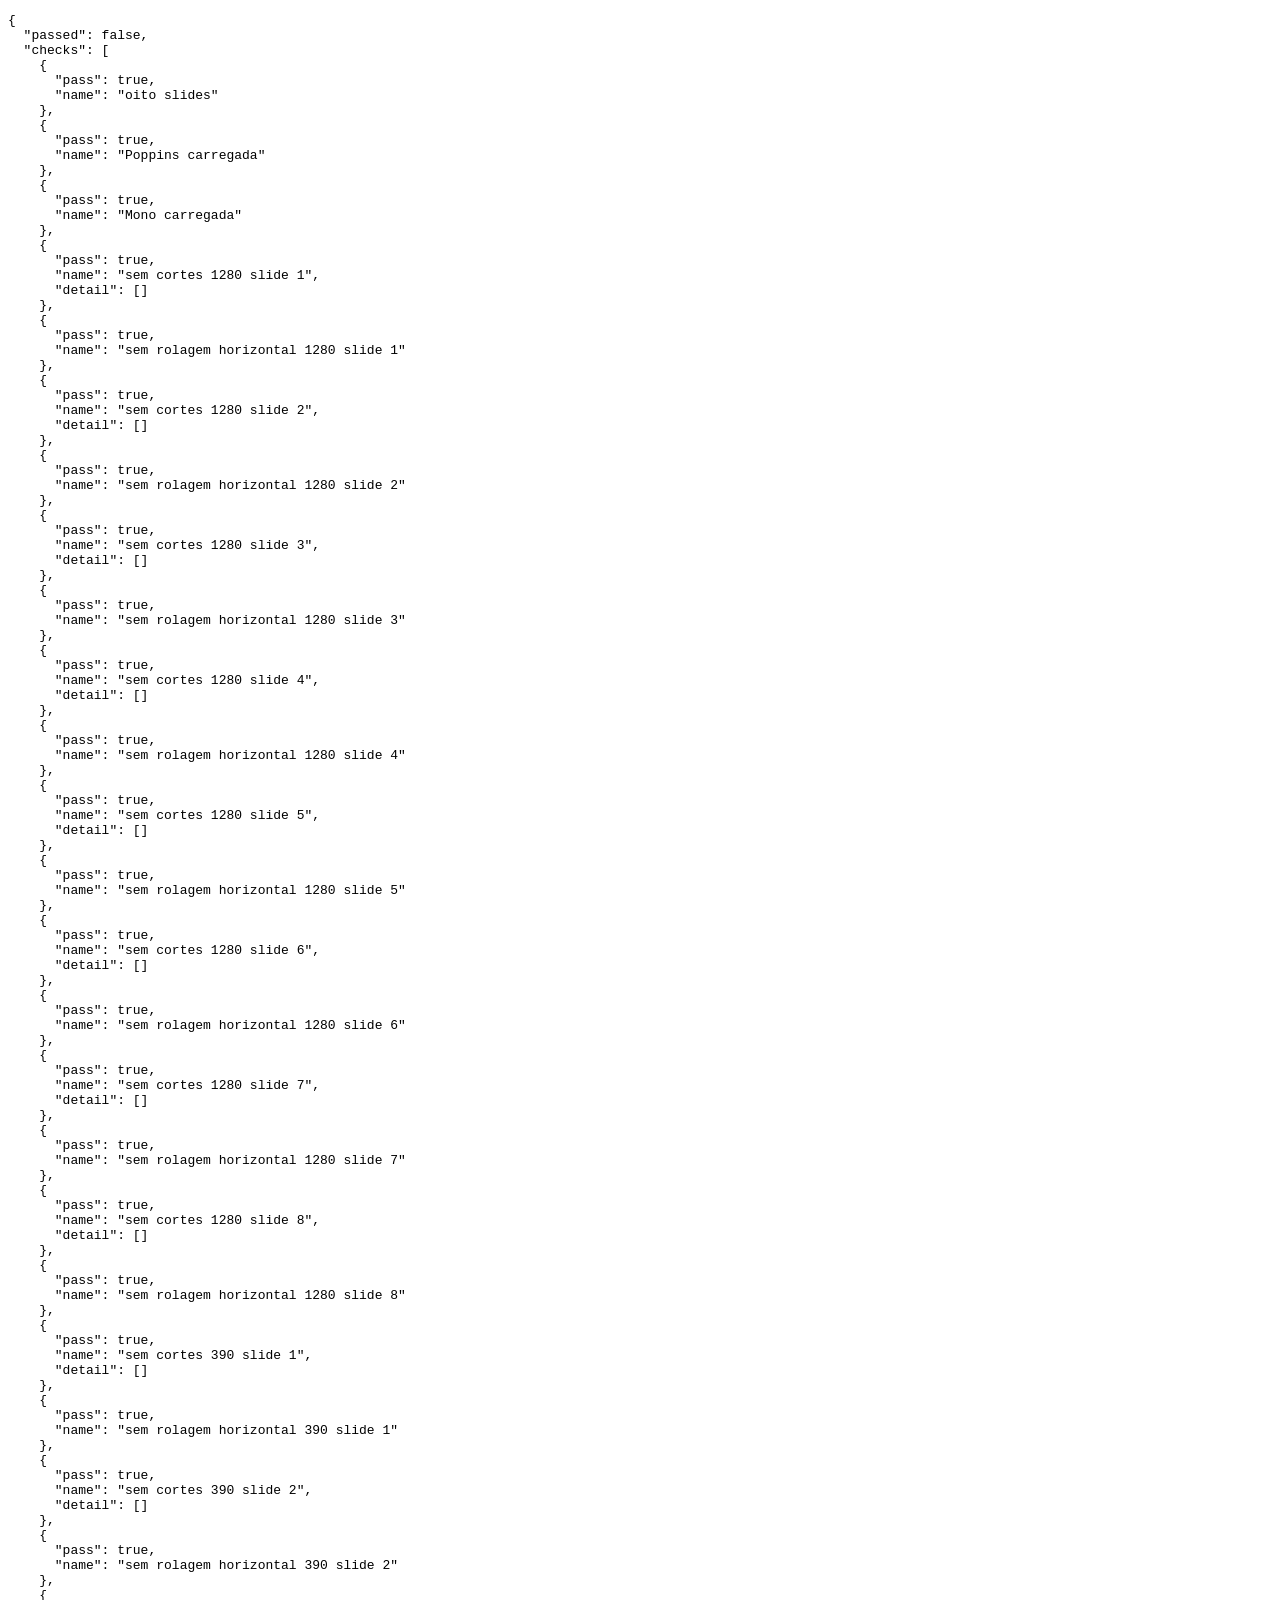
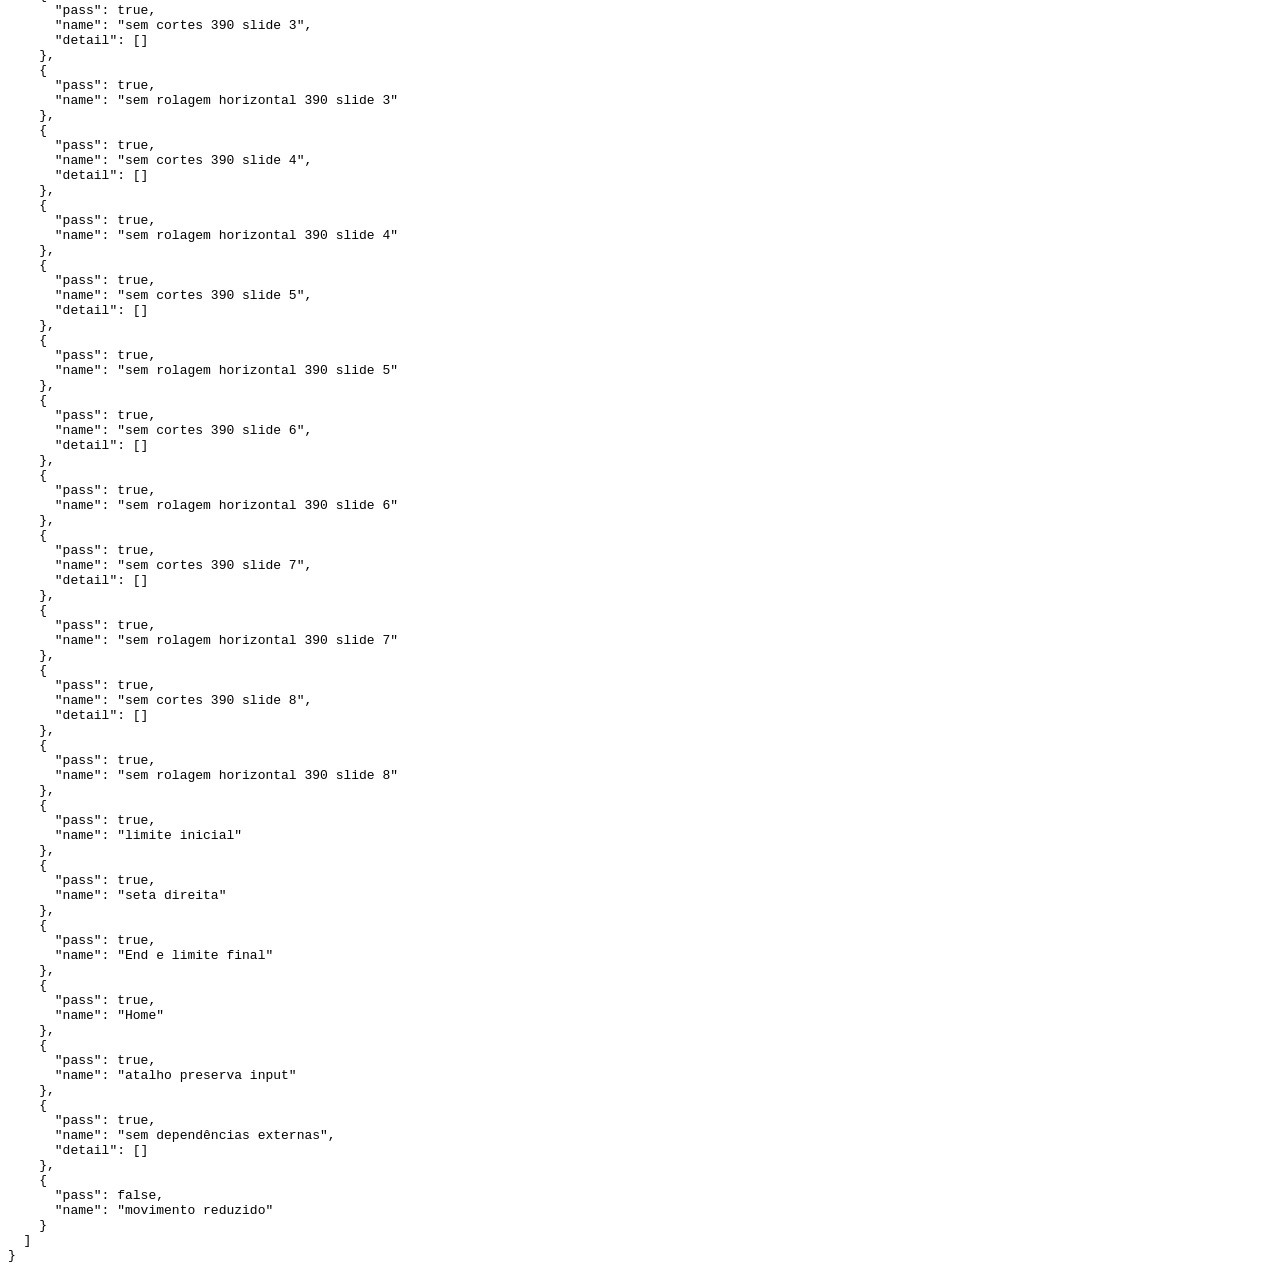
==== scripts/qa.html @ a5e4ff4e "feat: cria skill A9 Educacao com identidade, prompts e slides" ====
<!doctype html>
<html lang="pt-BR"><meta charset="utf-8"><title>QA local A9</title>
<body><p>Verificação local em andamento.</p>
<iframe title="Apresentação em teste" src="../skills/a9-educacao/assets/apresentacoes/demo-a9.html" style="border:0;width:1280px;height:800px"></iframe>
<script>
const frame=document.querySelector("iframe");
const results=[];
function check(condition,name,detail){results.push({pass:!!condition,name,detail});}
frame.addEventListener("load",async()=>{
 try{
 const doc=frame.contentDocument,win=frame.contentWindow;
 await doc.fonts.ready;
 const slides=[...doc.querySelectorAll(".slide")];
 check(slides.length===8,"oito slides");
 check(doc.fonts.check('700 60px "Poppins"'),"Poppins carregada");
 check(doc.fonts.check('400 24px "JetBrains Mono"'),"Mono carregada");
 for(const width of [1280,390]){
   frame.style.width=width+"px";frame.style.height="844px";
   await new Promise(resolve=>setTimeout(resolve,80));
   for(let i=0;i<8;i++){
     doc.querySelectorAll("#jump button")[i].click();
     await new Promise(resolve=>setTimeout(resolve,30));
     const active=doc.querySelector(".slide.active"),rect=active.getBoundingClientRect();
     const footer=active.querySelector(".footer").getBoundingClientRect();
     const over=[...active.querySelectorAll("h1,h2,h3,p,li,.quote,.chart")].filter(el=>{
       const r=el.getBoundingClientRect();
       return r.left<rect.left-1||r.right>rect.right+1||r.top<rect.top-1||r.bottom>footer.top+1;
     }).map(el=>el.tagName+":"+el.textContent.slice(0,35));
     check(over.length===0,"sem cortes "+width+" slide "+(i+1),over);
     check(doc.body.scrollWidth<=win.innerWidth+1,"sem rolagem horizontal "+width+" slide "+(i+1));
   }
 }
 const dots=doc.querySelectorAll("#jump button");
 dots[0].click();
 check(doc.querySelector("#prev").disabled,"limite inicial");
 win.document.body.dispatchEvent(new win.KeyboardEvent("keydown",{key:"ArrowRight",bubbles:true}));
 check(doc.querySelector(".slide.active").querySelector("h2").id==="s2","seta direita");
 win.document.body.dispatchEvent(new win.KeyboardEvent("keydown",{key:"End",bubbles:true}));
 check(doc.querySelector("#next").disabled,"End e limite final");
 win.document.body.dispatchEvent(new win.KeyboardEvent("keydown",{key:"Home",bubbles:true}));
 check(doc.querySelector(".slide.active").querySelector("h1").id==="s1","Home");
 const input=doc.createElement("input");doc.body.appendChild(input);input.focus();
 input.dispatchEvent(new win.KeyboardEvent("keydown",{key:"ArrowRight",bubbles:true}));
 check(doc.querySelector(".slide.active").querySelector("h1").id==="s1","atalho preserva input");
 input.remove();
 const external=win.performance.getEntriesByType("resource").filter(e=>!e.name.startsWith("data:")&&!e.name.startsWith(location.origin));
 check(external.length===0,"sem dependências externas",external.map(e=>e.name));
 check(win.getComputedStyle(doc.querySelector(".slide")).animationName==="none","movimento reduzido");
 }catch(error){check(false,"exceção",String(error));}
 const report={passed:results.every(r=>r.pass),checks:results};
 await fetch("/qa-result",{method:"POST",headers:{"Content-Type":"application/json"},body:JSON.stringify(report)});
 document.body.innerHTML="";
 const out=document.createElement("pre");out.id="qa-result";out.textContent=JSON.stringify(report,null,2);document.body.appendChild(out);
});
</script></body></html>
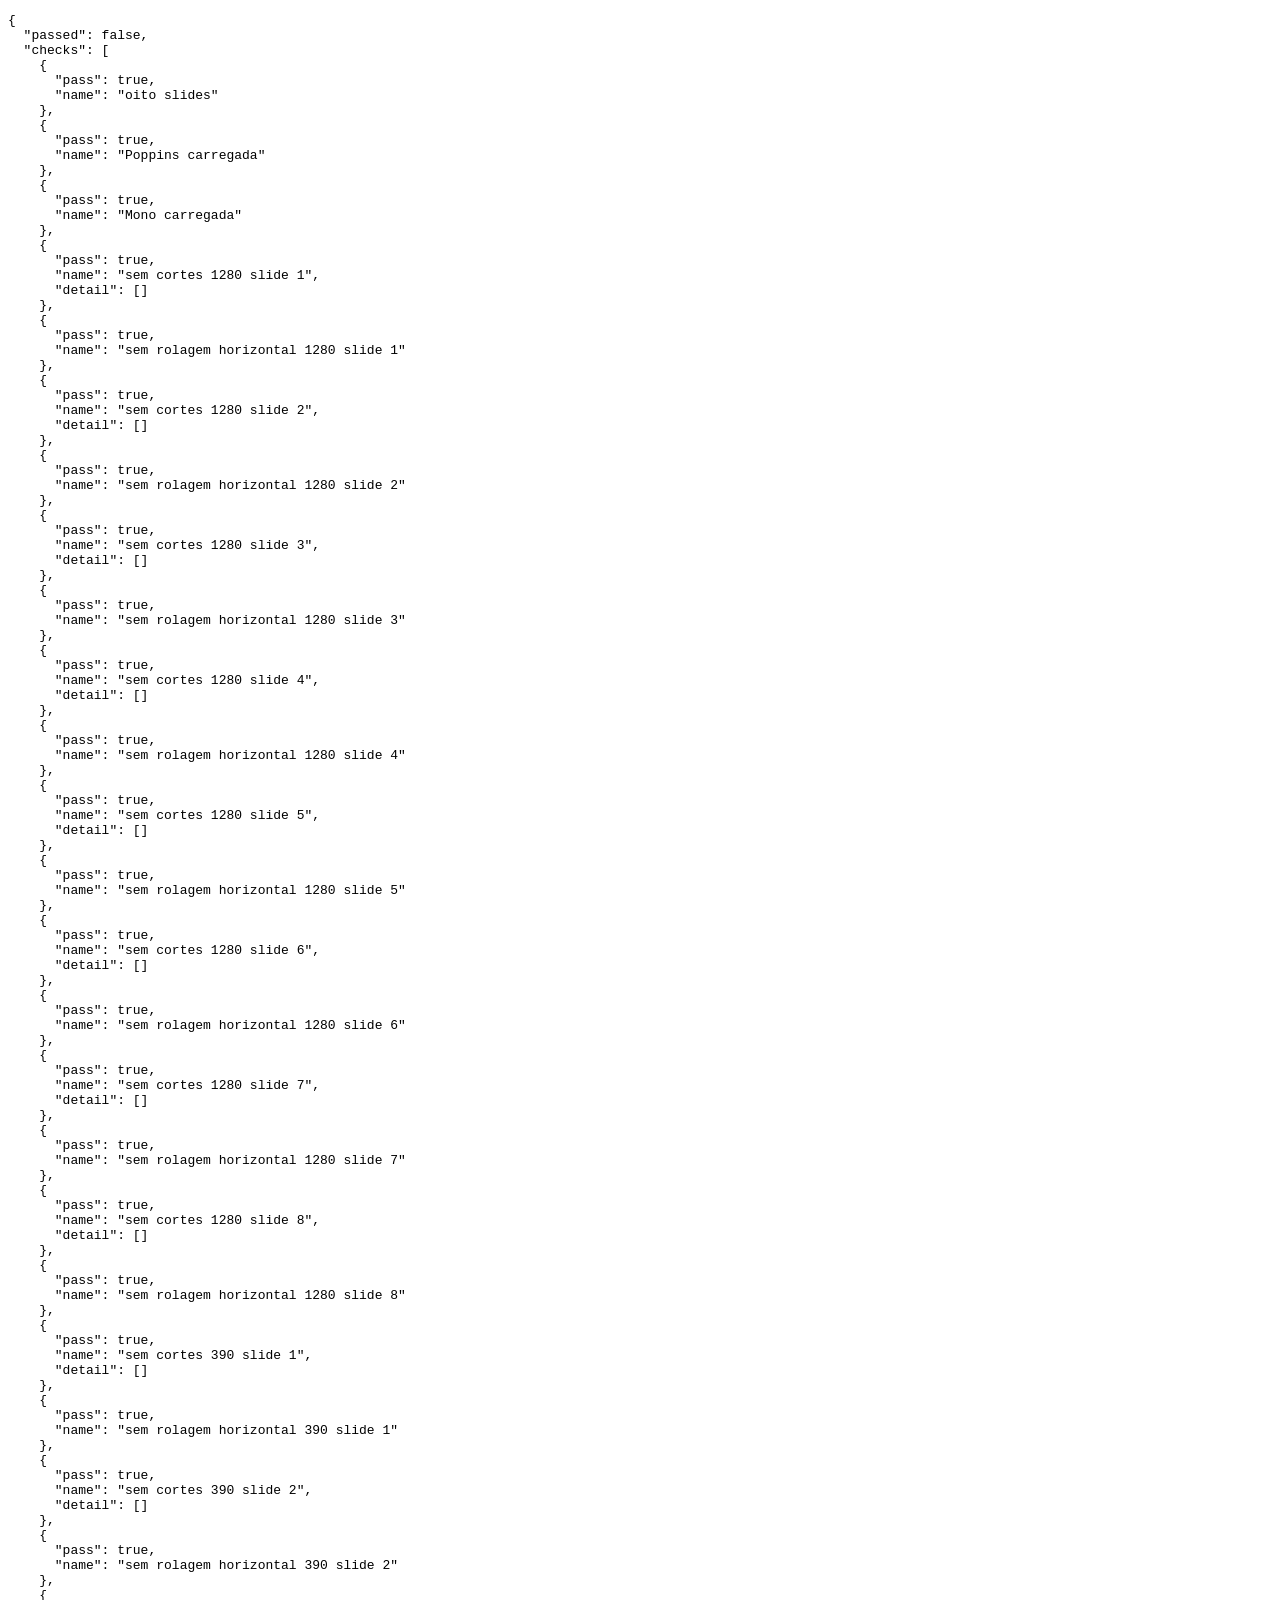
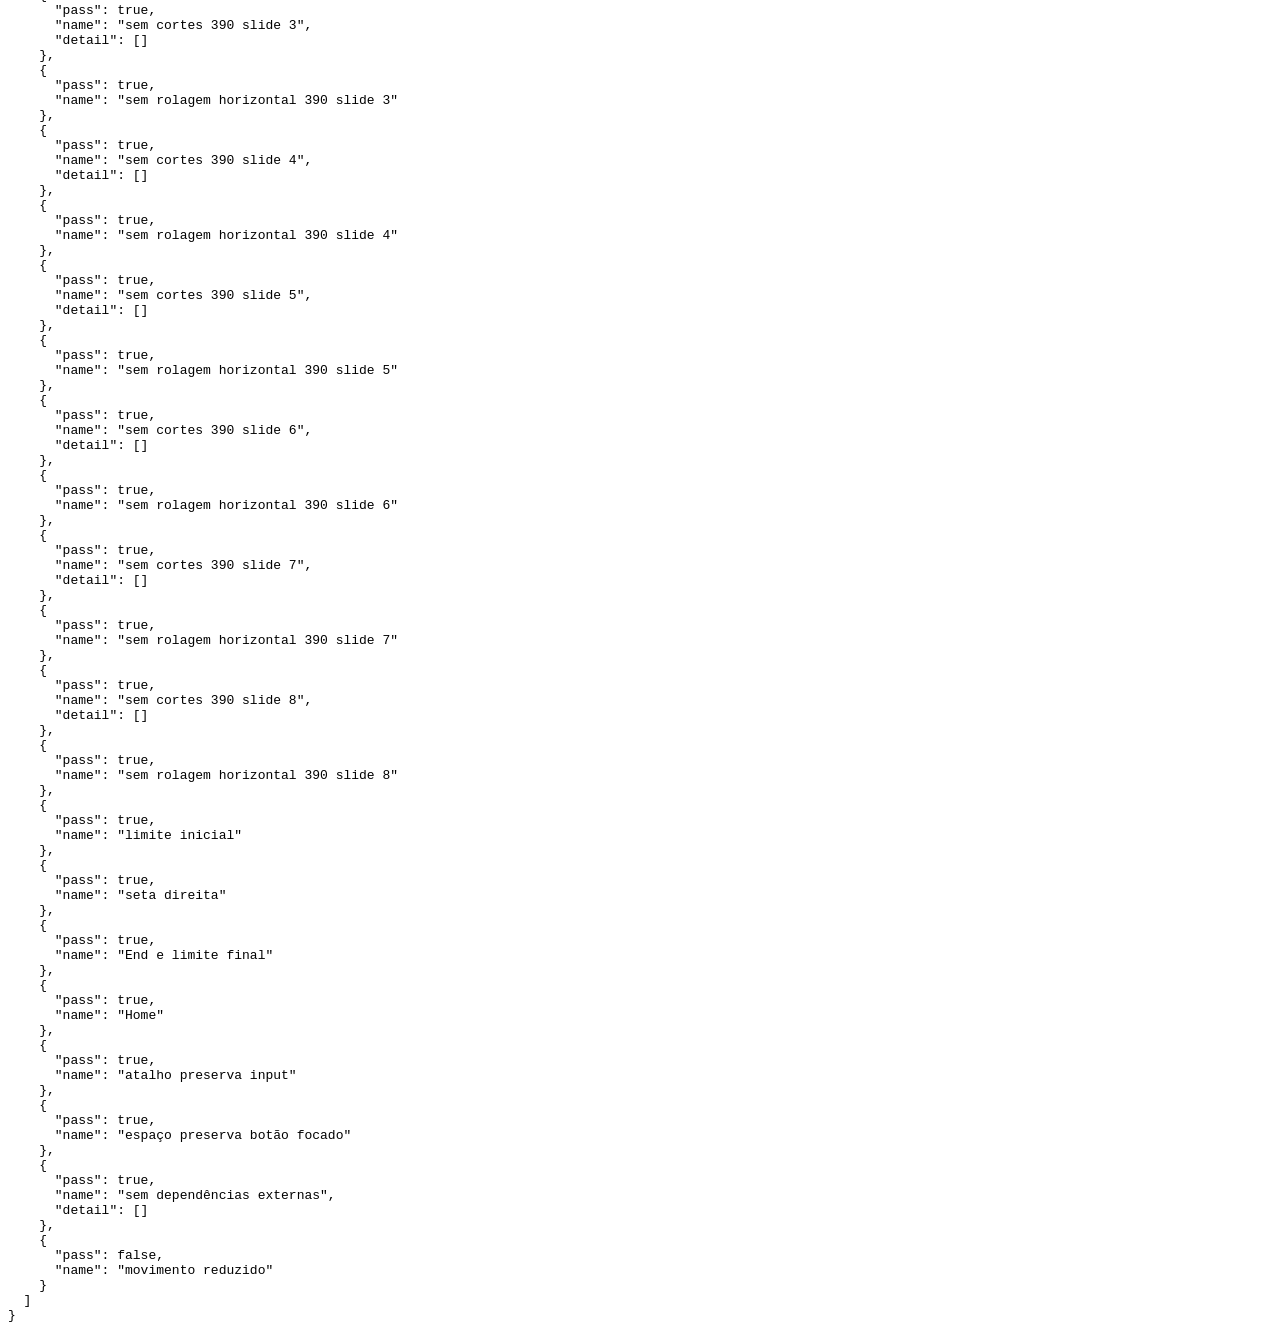
==== commit 08af50e6: "fix: preserva ativacao de botoes por espaco nos slides" ====
--- a/scripts/qa.html
+++ b/scripts/qa.html
@@ -43,6 +43,9 @@
  input.dispatchEvent(new win.KeyboardEvent("keydown",{key:"ArrowRight",bubbles:true}));
  check(doc.querySelector(".slide.active").querySelector("h1").id==="s1","atalho preserva input");
  input.remove();
+ const space=new win.KeyboardEvent("keydown",{key:" ",bubbles:true,cancelable:true});
+ const fullscreen=doc.querySelector("#fullscreen");fullscreen.focus();fullscreen.dispatchEvent(space);
+ check(!space.defaultPrevented&&doc.querySelector(".slide.active").querySelector("h1")?.id==="s1","espaço preserva botão focado");
  const external=win.performance.getEntriesByType("resource").filter(e=>!e.name.startsWith("data:")&&!e.name.startsWith(location.origin));
  check(external.length===0,"sem dependências externas",external.map(e=>e.name));
  check(win.getComputedStyle(doc.querySelector(".slide")).animationName==="none","movimento reduzido");
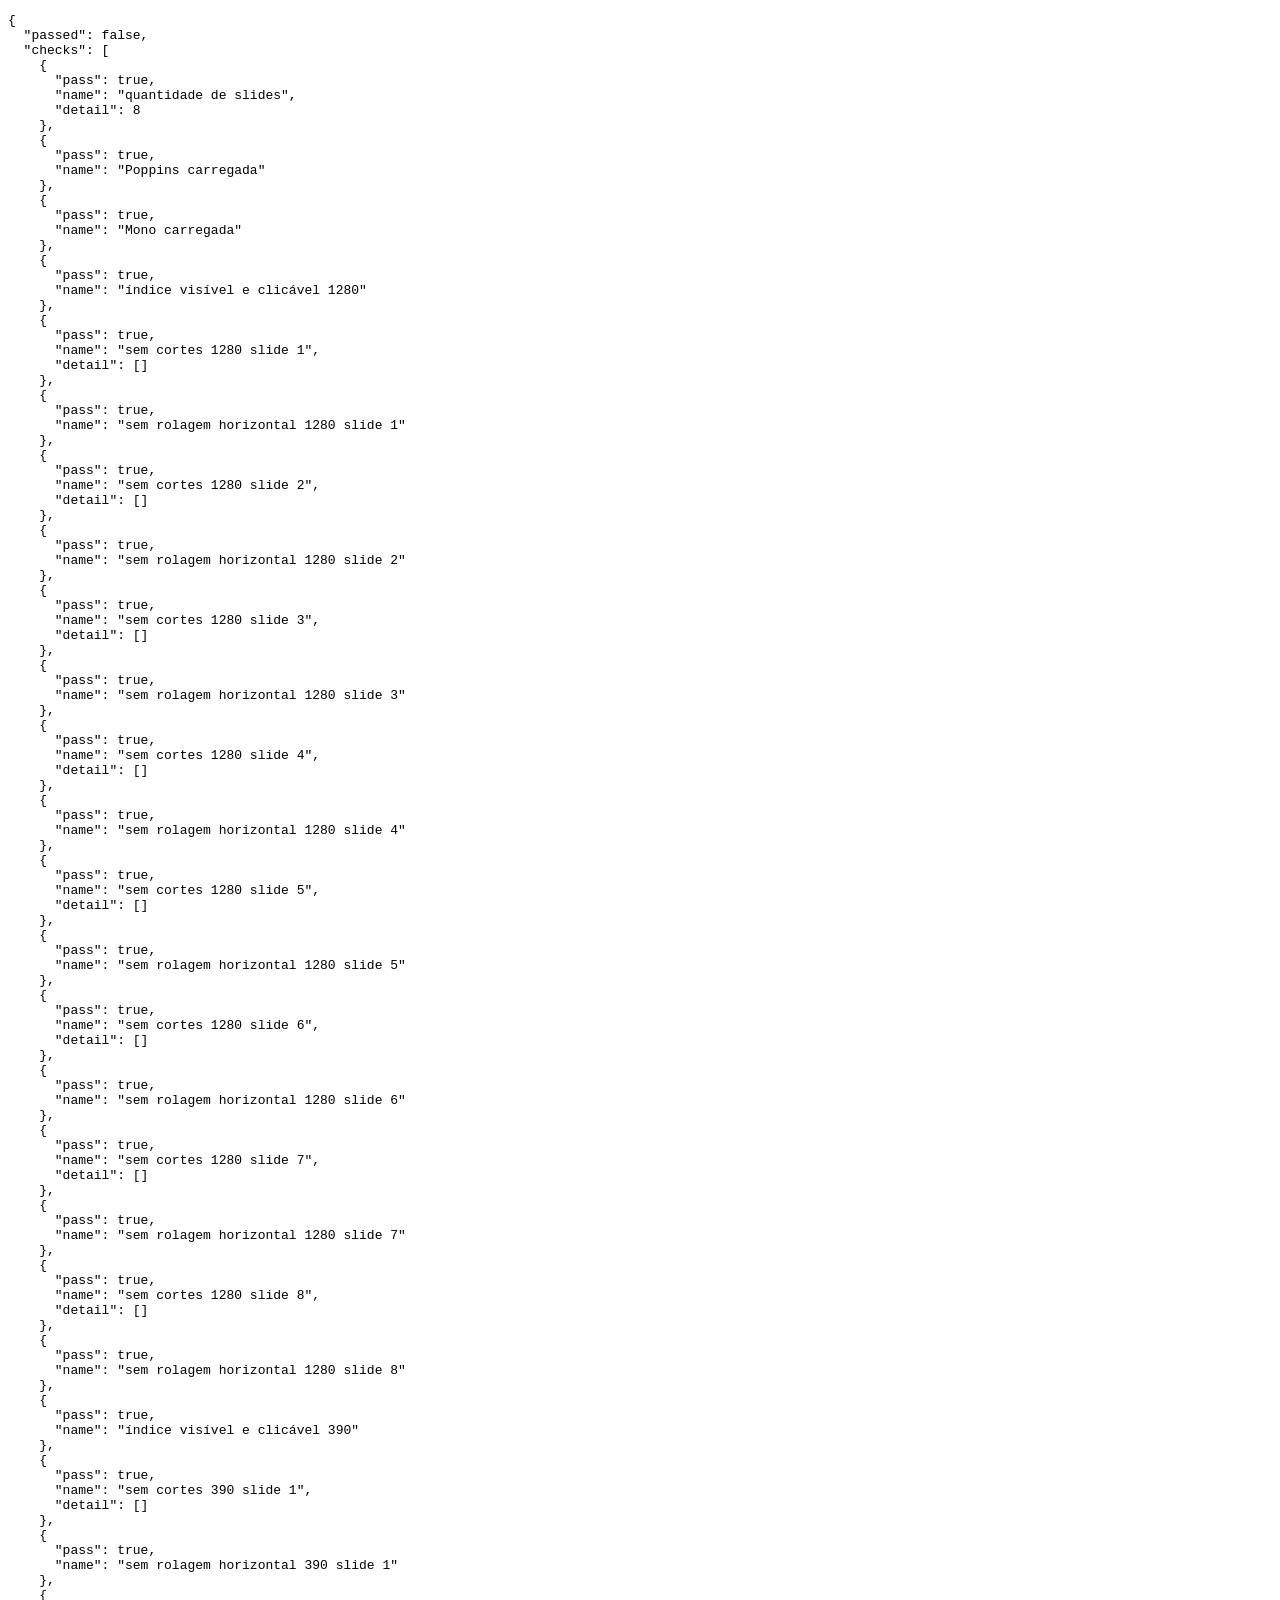
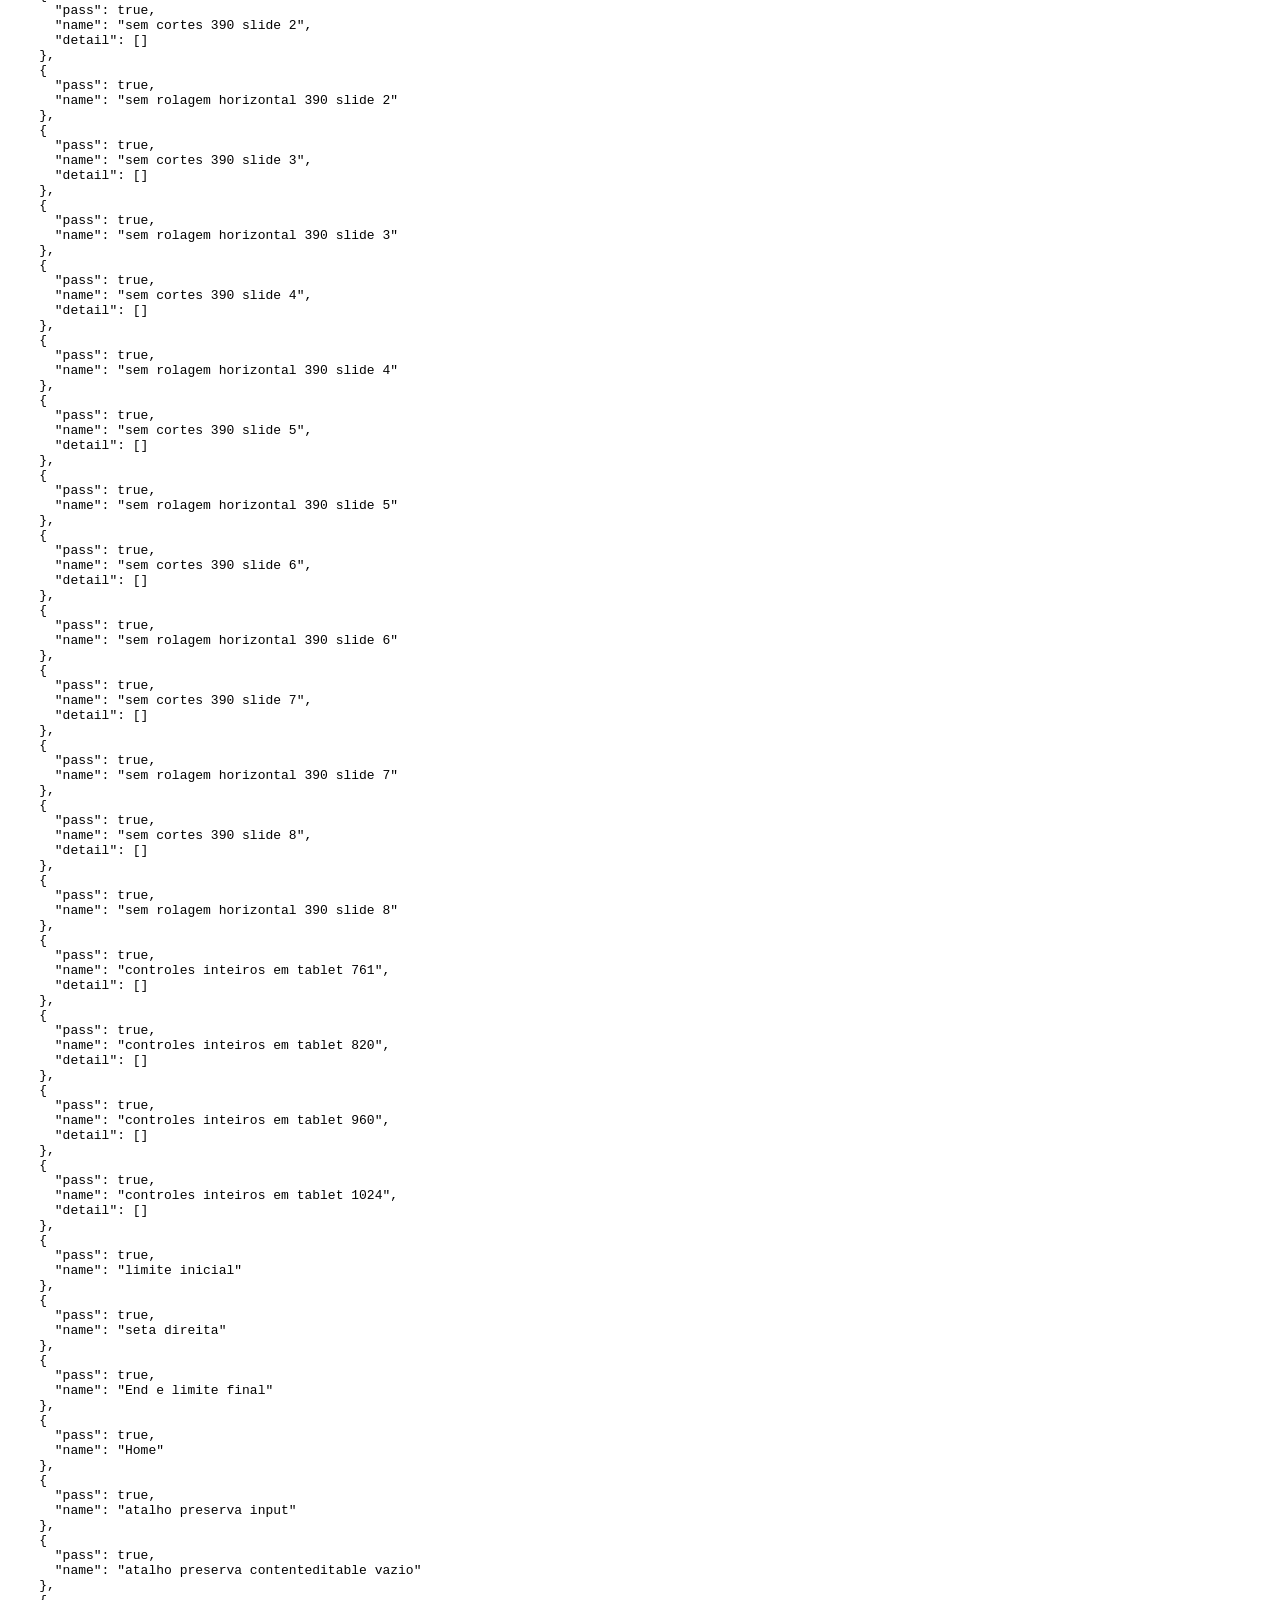
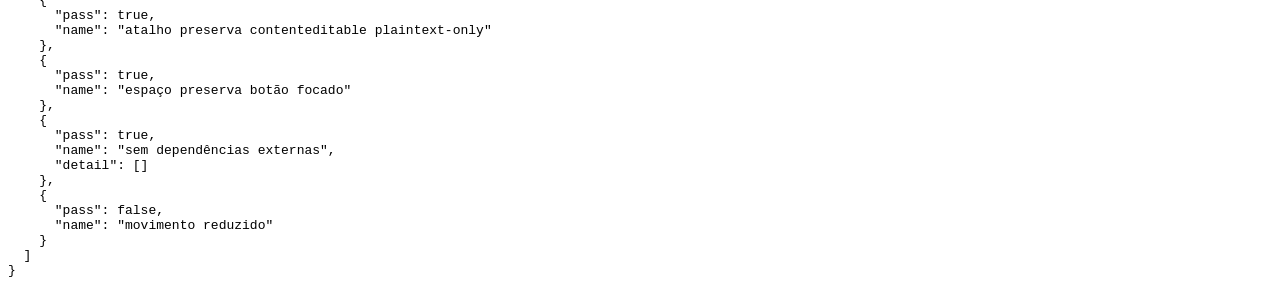
==== commit 85e9173b: "Melhora identidade visual e textos da skill A9" ====
--- a/scripts/qa.html
+++ b/scripts/qa.html
@@ -1,9 +1,11 @@
 <!doctype html>
 <html lang="pt-BR"><meta charset="utf-8"><title>QA local A9</title>
 <body><p>Verificação local em andamento.</p>
-<iframe title="Apresentação em teste" src="../skills/a9-educacao/assets/apresentacoes/demo-a9.html" style="border:0;width:1280px;height:800px"></iframe>
+<iframe title="Apresentação em teste" style="border:0;width:1280px;height:800px"></iframe>
 <script>
 const frame=document.querySelector("iframe");
+const params=new URLSearchParams(location.search);
+const expectedSlides=Number(params.get("slides")||8);
 const results=[];
 function check(condition,name,detail){results.push({pass:!!condition,name,detail});}
 frame.addEventListener("load",async()=>{
@@ -11,13 +13,15 @@
  const doc=frame.contentDocument,win=frame.contentWindow;
  await doc.fonts.ready;
  const slides=[...doc.querySelectorAll(".slide")];
- check(slides.length===8,"oito slides");
+ check(slides.length===expectedSlides,"quantidade de slides",slides.length);
  check(doc.fonts.check('700 60px "Poppins"'),"Poppins carregada");
  check(doc.fonts.check('400 24px "JetBrains Mono"'),"Mono carregada");
  for(const width of [1280,390]){
    frame.style.width=width+"px";frame.style.height="844px";
    await new Promise(resolve=>setTimeout(resolve,80));
-   for(let i=0;i<8;i++){
+   const indexes=[...doc.querySelectorAll("#jump button")];
+   check(indexes.every(button=>{const rect=button.getBoundingClientRect();return rect.width>=39&&rect.height>=43;}),"índice visível e clicável "+width);
+   for(let i=0;i<slides.length;i++){
      doc.querySelectorAll("#jump button")[i].click();
      await new Promise(resolve=>setTimeout(resolve,30));
      const active=doc.querySelector(".slide.active"),rect=active.getBoundingClientRect();
@@ -29,6 +33,15 @@
      check(over.length===0,"sem cortes "+width+" slide "+(i+1),over);
      check(doc.body.scrollWidth<=win.innerWidth+1,"sem rolagem horizontal "+width+" slide "+(i+1));
    }
+ }
+ for(const width of [761,820,960,1024]){
+   frame.style.width=width+"px";
+   await new Promise(resolve=>setTimeout(resolve,80));
+   const clipped=[...doc.querySelectorAll(".controls button")].filter(button=>{
+     const rect=button.getBoundingClientRect();
+     return rect.width<1||rect.height<1||rect.left<0||rect.right>win.innerWidth+1||rect.bottom>win.innerHeight+1;
+   }).map(button=>button.getAttribute("aria-label")||button.textContent);
+   check(clipped.length===0,"controles inteiros em tablet "+width,clipped);
  }
  const dots=doc.querySelectorAll("#jump button");
  dots[0].click();
@@ -43,6 +56,15 @@
  input.dispatchEvent(new win.KeyboardEvent("keydown",{key:"ArrowRight",bubbles:true}));
  check(doc.querySelector(".slide.active").querySelector("h1").id==="s1","atalho preserva input");
  input.remove();
+ for(const editableValue of ["","plaintext-only"]){
+   doc.querySelectorAll("#jump button")[0].click();
+   const editor=doc.createElement("div");editor.setAttribute("contenteditable",editableValue);
+   const child=doc.createElement("span");child.textContent="Texto em edição";editor.appendChild(child);doc.body.appendChild(editor);editor.focus();
+   child.dispatchEvent(new win.KeyboardEvent("keydown",{key:"ArrowRight",bubbles:true,cancelable:true}));
+   check(doc.querySelector(".slide.active").querySelector("h1")?.id==="s1","atalho preserva contenteditable "+(editableValue||"vazio"));
+   editor.remove();
+ }
+ doc.querySelectorAll("#jump button")[0].click();
  const space=new win.KeyboardEvent("keydown",{key:" ",bubbles:true,cancelable:true});
  const fullscreen=doc.querySelector("#fullscreen");fullscreen.focus();fullscreen.dispatchEvent(space);
  check(!space.defaultPrevented&&doc.querySelector(".slide.active").querySelector("h1")?.id==="s1","espaço preserva botão focado");
@@ -55,4 +77,5 @@
  document.body.innerHTML="";
  const out=document.createElement("pre");out.id="qa-result";out.textContent=JSON.stringify(report,null,2);document.body.appendChild(out);
 });
+frame.src=params.get("deck")||"../skills/a9-educacao/assets/apresentacoes/demo-a9.html";
 </script></body></html>
